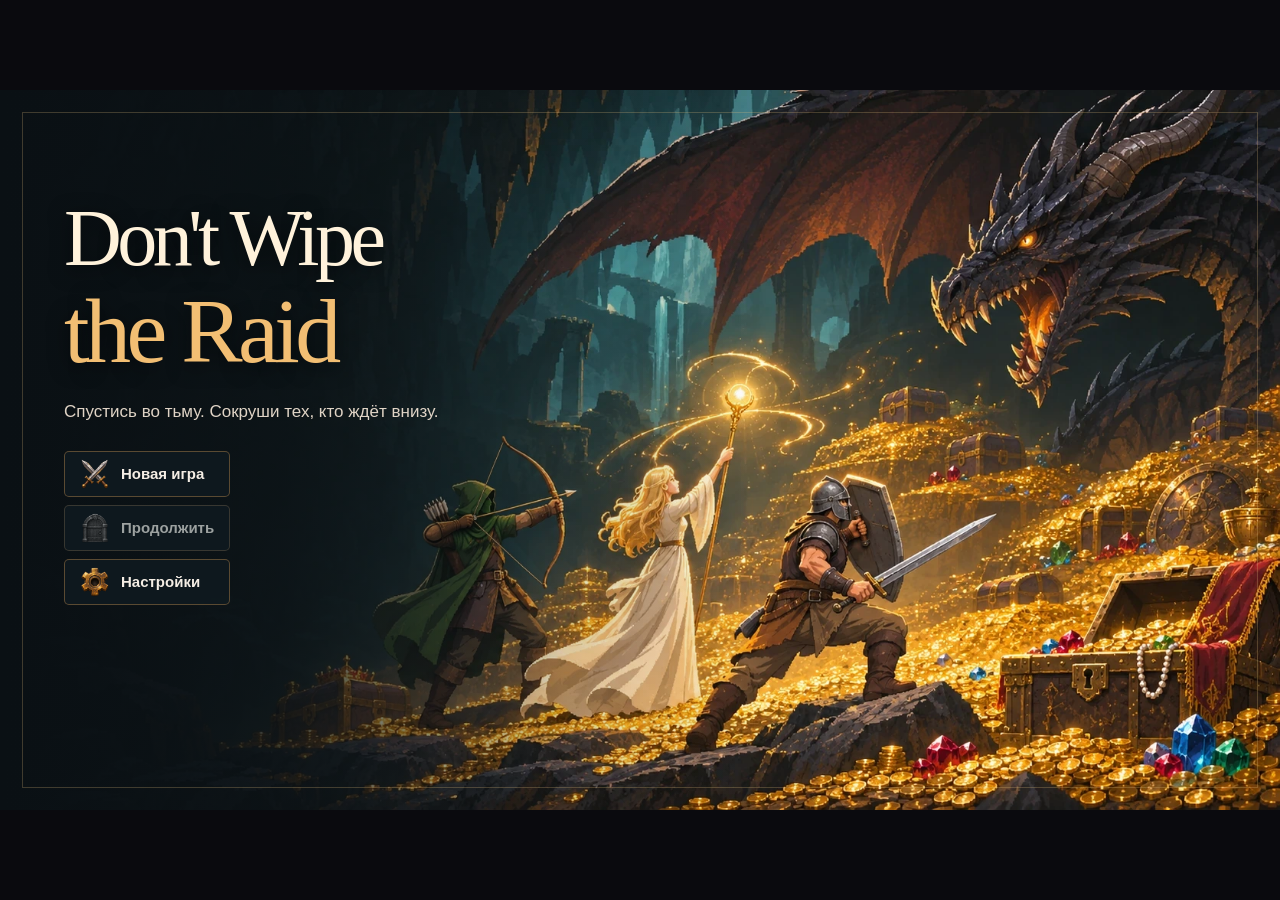
==== prototype/index.html @ 0333f0d5 "Add a bestiary and refresh raid UI and combat" ====
<!DOCTYPE html>
<html lang="ru">
<head>
<meta charset="UTF-8">
<title>Don't Wipe the Raid</title>
<link id="menu-cover-preload" rel="preload" as="image" href="assets/backgrounds/dragon-menu-v4-optimized.webp" fetchpriority="high">
<link rel="icon" href="assets/out/coin.png">
<link rel="stylesheet" href="style.css?v=potion-loadout-1">
<link rel="stylesheet" href="css/screens.css?v=bestiary-1">
<link rel="stylesheet" href="css/bestiary.css?v=bestiary-3">
<link rel="stylesheet" href="css/upgrade.css?v=skill-panel-1">
</head>
<body>
<div id="stage">
  <!-- Игровой canvas: сцена забега (комнаты, персонажи, лут, панель навыков) -->
  <canvas id="game-canvas" width="1280" height="720"></canvas>

  <!-- DOM-экраны поверх canvas. -->
  <div class="screen" id="screen-menu"></div>
  <div class="screen" id="screen-location"></div>
  <div class="screen" id="screen-bestiary"></div>
  <div class="screen" id="screen-upgrade"></div>
  <div class="screen" id="screen-panel"></div>
  <div class="screen" id="screen-results"></div>
</div>

<!-- Сначала конфигурация и состояние, затем модули экранов и игрового цикла. -->
<script src="js/skill-tree-data.js?v=burrow-priest-1"></script>
<script src="js/config.js?v=rift-petrify-1"></script>
<script src="js/bestiary-data.js?v=rift-petrify-1"></script>
<script src="js/forge-motion.js?v=wilds-art-1"></script>
<script src="js/rift-motion.js?v=rift-1"></script>
<script src="js/assets.js?v=skill-panel-1&amp;art=priest-modes-1&amp;hero=hd-1&amp;menu=bestiary-1"></script>
<script src="js/state.js?v=bestiary-1"></script>
<script src="js/audio.js?v=rift-1"></script>
<script src="js/chars.js?v=crypt-art-1"></script>
<script src="js/screens.js?v=bestiary-1"></script>
<script src="js/bestiary.js?v=bestiary-1"></script>
<script src="js/upgrade.js?v=skill-toolbar-1"></script>
<script src="js/paneleditor.js?v=skill-panel-1"></script>
<script src="js/sim.js?v=rift-petrify-1"></script>
<script src="js/run.js?v=bestiary-1"></script>
<script src="js/panel.js?v=skill-panel-1"></script>
<script src="js/input.js?v=warrior-and-noise-bomb-1"></script>
<script src="js/main.js?v=bestiary-1"></script>
</body>
</html>
---- prototype/style.css ----
/* Общая палитра лагеря и рейда. */
:root {
  --bg: #101118;
  --surface: #191a23;
  --raised: #22232f;
  --edge: #353542;
  --ink: #f5eee5;
  --muted: #b0aaba;
  --gold: #ffd092;
  --gold-hover: #ffe0b3;
  --display: Georgia, "Times New Roman", serif;
}
html, body {
  margin: 0;
  height: 100%;
  overflow: hidden;
  background: #0a0a0e;
  font-family: "Segoe UI", Arial, sans-serif;
  color: var(--ink);
}
#stage {
  position: absolute;
  left: 50%;
  top: 50%;
  width: 1280px;
  height: 720px;
  transform: translate(-50%, -50%) scale(var(--stage-scale, 1));
}
#game-canvas { position: absolute; inset: 0; background: var(--bg); }
.screen {
  position: absolute;
  inset: 0;
  display: none;
  background: radial-gradient(ellipse at 85% 0, #23212c, var(--bg) 67%);
}
.screen.active { display: block; }
button, input { font: inherit; }
button:focus-visible, input:focus-visible { outline: 2px solid var(--gold); outline-offset: 3px; }
---- prototype/css/screens.css ----
.btn {
  display: inline-flex;
  align-items: center;
  justify-content: center;
  gap: 26px;
  min-height: 46px;
  padding: 0 20px;
  border: 1px solid var(--edge);
  border-radius: 8px;
  background: var(--surface);
  color: var(--ink);
  font-size: 15px;
  font-weight: 650;
  cursor: pointer;
  transition: background 150ms, border-color 150ms;
}
.btn:hover { background: var(--raised); border-color: var(--gold); }
.btn-gold { background: var(--gold); border-color: var(--gold); color: #201713; }
.btn-gold:hover { background: var(--gold-hover); }
.btn:disabled { background: var(--surface); border-color: var(--edge); color: #898393; cursor: default; }
.scr-h2, .scr-card-location h3 { margin: 0; font: 400 40px var(--display); }
.scr-cover {
  position: absolute;
  inset: 0;
  display: grid;
  align-items: start;
  padding: 108px 64px 0;
  background:
    linear-gradient(90deg, #0a1014 0%, #0a1014c9 22%, #0a101423 44%, transparent 59%),
    url("../assets/backgrounds/dragon-menu-v4-optimized.webp") center/cover #0a1014;
}
.scr-cover::before {
  content: "";
  position: absolute;
  inset: 22px;
  border: 1px solid #deba7d40;
  pointer-events: none;
}
.scr-cover-copy { position: relative; width: 440px; }
.scr-title {
  margin: 0;
  color: #fff2db;
  font: 400 80px/1.02 var(--display);
  letter-spacing: -.057em;
  text-shadow: 0 4px 20px #0009;
}
.scr-title span { display: block; }
.scr-title span + span { margin-top: 5px; color: #f2be73; font-size: 1.15em; }
.scr-intro { margin: 21px 0 25px; color: #e0d4c6; font-size: 17px; line-height: 1.55; white-space: nowrap; }
.scr-menu-buttons { display: grid; gap: 8px; width: max-content; }
.scr-menu-buttons .btn {
  justify-content: flex-start;
  gap: 11px;
  min-height: 46px;
  padding: 0 15px;
  border-radius: 5px;
  border-color: #a87c4880;
  background: #101a20d9;
}
.scr-menu-buttons .btn:hover:not(:disabled) { border-color: #f0c483; background: #233036; }
.scr-menu-buttons img { flex: 0 0 30px; width: 30px; height: 30px; object-fit: contain; }
.scr-menu-buttons .btn:disabled { border-color: #816e525e; color: #9ca1a0; }
.scr-menu-buttons .btn:disabled img { filter: grayscale(1); opacity: .72; }
.scr-dialog {
  box-sizing: border-box;
  width: min(432px, calc(100vw - 30px));
  max-height: calc(100vh - 30px);
  margin: auto;
  padding: 0;
  border: 1px solid #93724d;
  border-radius: 12px;
  background: linear-gradient(145deg, #243037, #12191e 60%);
  color: var(--ink);
  color-scheme: dark;
  box-shadow: 0 22px 60px #000a;
}
.scr-dialog::backdrop { background: #080f15a8; backdrop-filter: blur(2px); }
.scr-dialog form { padding: 24px; }
.scr-dialog-header, .scr-dialog-footer {
  display: flex;
  align-items: center;
  justify-content: space-between;
  gap: 10px;
}
.scr-dialog-header .scr-h2 { font-size: 35px; }
.scr-dialog-close {
  position: relative;
  flex: 0 0 36px;
  min-height: 36px;
  padding: 0;
  border-color: #6d5844;
  background: #151e24;
}
.scr-dialog-close::before, .scr-dialog-close::after {
  content: "";
  position: absolute;
  width: 14px;
  height: 2px;
  background: currentColor;
  transform: rotate(45deg);
}
.scr-dialog-close::after { transform: rotate(-45deg); }
.scr-confirm-description { margin: 18px 0 25px; color: #e0d4c6; font-size: 14px; line-height: 1.55; }
.scr-confirm-actions { justify-content: center; flex-wrap: wrap; }
.scr-dialog-footer .btn { min-height: 40px; }
.scr-volume { min-width: 0; margin: 22px 0 24px; padding: 0; border: 0; }
.scr-volume legend { padding: 0; color: #dfc49f; font-size: 13px; font-weight: 650; }
.scr-settings-footer { flex-wrap: wrap; }
.scr-settings-footer span { color: #d2c7ba; font-size: 12px; }
.scr-settings-credit { color: #e8cb8e; font-size: 12px; text-underline-offset: 2px; }
.scr-settings-footer .btn { margin-left: auto; }
.scr-result-art, .scr-report {
  border: 1px solid var(--edge);
  border-radius: 14px;
  background-color: var(--surface);
}
.scr-slider-row {
  display: grid;
  grid-template-columns: 1fr auto;
  gap: 8px;
  align-items: center;
  margin-top: 8px;
  padding: 12px 14px;
  background: #0d151b;
  border: 1px solid #4b433f;
  border-radius: 8px;
}
.scr-slider-row label { font-size: 14px; font-weight: 600; }
.scr-slider-row output { color: var(--gold); font-size: 14px; font-variant-numeric: tabular-nums; }
.scr-slider-row input { grid-column: 1 / -1; width: 100%; height: 20px; margin: 0; accent-color: var(--gold); cursor: pointer; }
.scr-location { padding: 46px 54px; }
.scr-camp {
  box-sizing: border-box;
  height: 100%;
  display: grid;
  grid-template-rows: auto minmax(0, 1fr);
  gap: 26px;
  padding-block: 40px;
}
.scr-statusbar, .scr-status-info { display: flex; align-items: center; justify-content: space-between; gap: 20px; }
.scr-status-info span { display: flex; align-items: center; gap: 6px; color: var(--muted); }
.scr-status-info b { color: var(--gold); }
.scr-status-info .scr-camp-runes b { color: #ddd3ff; }
.scr-status-info img { width: 22px; image-rendering: pixelated; }
.scr-raid-grid { display: grid; grid-template-rows: minmax(0, 1fr) auto; gap: 16px; }
.scr-carousel { min-width: 0; display: grid; }
.scr-card-location {
  position: relative;
  display: flex;
  align-items: end;
  box-sizing: border-box;
  overflow: hidden;
  isolation: isolate;
  padding: 32px;
  border: 1px solid #77604d;
  border-radius: 14px;
  background: #171b24;
}
.scr-carousel-art, .scr-card-location::after { position: absolute; inset: 0; width: 100%; height: 100%; z-index: -1; }
.scr-carousel-art { object-fit: cover; }
.scr-art-enter { animation: scr-art-enter .25s ease-out; }
@keyframes scr-art-enter { from { opacity: .4; } }
.scr-card-location::after {
  content: "";
  background: linear-gradient(0deg, #111019 2%, #13121bc9 28%, transparent 72%),
    linear-gradient(90deg, #1110196b, transparent 54%);
}
.scr-carousel-info h3 { font-size: 50px; margin: 0; }
.scr-location-meta { color: var(--gold); font-size: 14px; font-weight: 650; }
.scr-carousel-info .scr-location-meta { margin: 8px 0 16px; }
.scr-location-cleared { color: #9dd6b0; }
.scr-location-buttons { display: flex; flex-wrap: wrap; gap: 10px; }
.scr-location-buttons .btn { min-width: 132px; }
.scr-carousel-arrow {
  position: absolute;
  top: 42%;
  width: 47px;
  min-height: 47px;
  padding: 0;
  border-color: #b08c65;
  background: #14121ce8;
  color: var(--gold);
  border-radius: 9px;
}
.scr-carousel-arrow:disabled {
  background: #17161de0;
  border-color: #615967;
  color: #88818e;
}
.scr-carousel-arrow span { width: 9px; height: 9px; border: solid currentColor; border-width: 2px 2px 0 0; }
.scr-carousel-prev { left: 20px; }
.scr-carousel-prev span { transform: translateX(2px) rotate(-135deg); }
.scr-carousel-next { right: 20px; }
.scr-carousel-next span { transform: translateX(-2px) rotate(45deg); }
.scr-card-preview .scr-carousel-art { object-position: center 60%; }
.scr-card-preview::after {
  background: linear-gradient(90deg, #111019a8, transparent 40%),
    linear-gradient(0deg, #111019a0, transparent 34%);
}
.scr-demo-dialog {
  width: min(560px, calc(100vw - 30px));
  background: #121723d9;
}
.scr-demo-dialog::backdrop { background: #080f1560; backdrop-filter: none; }
.scr-demo-dialog .scr-h2 { color: var(--gold); font-size: 30px; }
.scr-demo-dialog p { margin: 10px 0 0; color: var(--ink); font-size: 16px; }
.scr-party {
  display: grid;
  grid-template-columns: max-content max-content;
  align-items: center;
  justify-content: space-between;
  gap: 24px;
}
.scr-party-roster, .scr-party-actions { display: grid; gap: 10px; }
.scr-party-roster { grid-auto-flow: column; grid-auto-columns: 154px; }
.scr-party-actions { grid-template-columns: 154px 180px 154px; }
.scr-party .scr-hero, .scr-party .btn {
  box-sizing: border-box;
  height: 54px;
  padding: 0 10px;
  gap: 10px;
  border-radius: 7px;
}
.scr-party .scr-hero {
  border-color: #463c40;
  background: linear-gradient(145deg, #25222a, #181820);
}
.scr-hero { display: flex; align-items: center; gap: 12px; padding: 8px; background: #15151edb; border: 1px solid var(--edge); border-radius: 8px; }
.scr-hero strong, .scr-hero span { display: block; }
.scr-hero span { color: var(--muted); margin-top: 3px; font-size: 13px; }
.scr-portrait { position: relative; width: 57px; height: 57px; overflow: hidden; border-radius: 6px; background: #292734; }
.scr-portrait img { position: absolute; width: 182px; left: -62px; top: -45px; image-rendering: pixelated; }
.scr-party .scr-portrait { flex: 0 0 36px; height: 36px; background: #302b31; }
.scr-party .scr-portrait img { width: 152px; left: -60px; top: -34px; image-rendering: auto; }
.scr-party .scr-hero strong { font-size: 14px; }
.scr-party .scr-hero span { margin-top: 2px; font-size: 12px; }
.scr-party .btn {
  justify-content: flex-start;
  border-color: #806042;
  background: linear-gradient(145deg, #362b27, #201d24);
  color: #ffdfae;
  font-size: 14px;
  text-align: left;
  white-space: nowrap;
}
.scr-party .btn:hover {
  border-color: var(--gold);
  background: linear-gradient(145deg, #47362b, #2b2428);
}
.scr-party-actions img { flex: 0 0 34px; width: 34px; height: 34px; object-fit: contain; }
.scr-results-page {
  box-sizing: border-box;
  height: 100%;
  padding-block: 40px;
  display: grid;
  grid-template-rows: auto minmax(0, 1fr) auto;
  gap: 16px;
}
.scr-result-art { position: relative; display: flex; align-items: end; padding: 34px; overflow: hidden; }
.scr-result-art img, .scr-result-art::after { position: absolute; inset: 0; width: 100%; height: 100%; }
.scr-result-art img { object-fit: cover; }
.scr-result-art::after {
  content: "";
  background: linear-gradient(0deg, #12121af7, #12121a52 49%, transparent 77%),
    linear-gradient(90deg, #12121a7a, transparent 52%);
}
.scr-result-art > div { position: relative; z-index: 1; }
.scr-results-title { margin: 6px 0 0; font: 400 55px var(--display); }
.scr-results-win { color: var(--gold); }
.scr-results-wipe { color: #ff948b; }
.scr-report {
  padding: 16px 18px;
  display: grid;
  grid-template-columns: 220px 190px minmax(0, 1fr) auto;
  align-items: center;
  gap: 20px;
}
.scr-report-progress {
  display: grid;
  grid-template-columns: 1fr auto;
  gap: 12px;
  align-items: center;
  color: var(--muted);
  font-size: 14px;
}
.scr-report-progress strong { color: var(--gold); }
.scr-report-progress progress { grid-column: 1 / -1; width: 100%; height: 8px; accent-color: var(--gold); }
.scr-results-rewards {
  display: flex;
  align-items: center;
  gap: 15px;
  padding-left: 18px;
  border-left: 1px solid var(--edge);
  color: var(--muted);
  font-size: 14px;
}
.scr-results-rewards > div { display: flex; align-items: center; gap: 5px; }
.scr-results-rewards img { width: 24px; image-rendering: pixelated; }
.scr-results-rewards b { display: block; color: var(--gold); font-size: 23px; line-height: 1.05; }
.scr-results-rewards .scr-result-runes b { color: #ddd3ff; }
.scr-result-roster { display: grid; grid-template-columns: repeat(3, minmax(0, 1fr)); gap: 7px; }
.scr-result-hero {
  display: flex;
  align-items: center;
  gap: 7px;
  padding: 5px;
  border: 1px solid var(--edge);
  border-radius: 7px;
  background: var(--bg);
}
.scr-result-hero strong, .scr-result-hero span { display: block; white-space: nowrap; }
.scr-result-hero strong { font-size: 12px; }
.scr-result-hero span { margin-top: 2px; color: var(--muted); font-size: 11px; }
.scr-result-hero .scr-portrait { flex: 0 0 36px; height: 36px; }
.scr-result-hero .scr-portrait img { width: 125px; left: -42px; top: -31px; }
.scr-result-fallen .scr-portrait { filter: grayscale(1); }
.scr-result-fallen span { color: #ff948b; }
.scr-result-actions { grid-column: 4; display: grid; gap: 7px; }
.scr-result-actions .btn { min-height: 36px; white-space: nowrap; }
.scr-result-actions .btn[aria-expanded="true"] { border-color: var(--gold); }
.scr-stats-dialog {
  inset: 0 0 var(--stats-bottom, 120px);
  width: min(880px, calc(100vw - 30px));
  max-height: calc(100dvh - var(--stats-bottom, 120px) - 24px);
  overflow: auto;
}
.scr-stats-filter { display: flex; align-items: center; gap: 10px; margin: 15px 0 0; color: var(--muted); font-size: 14px; }
.scr-stats-filter select { padding: 5px 8px; border: 1px solid #6d5844; border-radius: 6px; background: #151e24; color: var(--ink); font: inherit; }
.scr-stats-party {
  display: grid;
  grid-template-columns: repeat(auto-fit, minmax(min(100%, 222px), 1fr));
  gap: 10px;
  margin-top: 16px;
}
.scr-stats-hero {
  padding: 14px;
  border: 1px solid var(--edge);
  border-radius: 9px;
  background: var(--bg);
  font-size: 14px;
}
.scr-stats-hero h3 { margin: 0; color: var(--gold); font: 400 23px var(--display); }
.scr-stats-hero h4 { margin: 13px 0 5px; color: var(--muted); font-size: 13px; font-weight: 600; }
.scr-stats-hero b { color: var(--ink); white-space: nowrap; }
.scr-stats-list { display: grid; grid-template-columns: 1fr auto; gap: 6px 9px; margin: 0; }
.scr-stats-list dd { margin: 0; text-align: right; white-space: nowrap; }
.scr-stats-list small, .scr-stats-received small, .scr-stats-death small { display: block; margin-top: 3px; color: var(--muted); }
.scr-stats-empty, .scr-stats-survived { margin: 0; color: var(--muted); }
.scr-stats-received { margin: 7px 0 12px; color: var(--muted); font-size: 13px; }
.scr-stats-death, .scr-stats-survived { margin: 0; padding-top: 9px; border-top: 1px solid var(--edge); }
.scr-stats-death { color: #ff948b; }
@media (prefers-reduced-motion: reduce) {
  .btn { transition: none; }
  .scr-art-enter { animation: none; }
}
---- prototype/css/bestiary.css ----
.bestiary-page {
  box-sizing: border-box;
  display: grid;
  height: 100%;
  padding-block: 40px;
  grid-template-rows: auto minmax(0, 1fr);
  gap: 26px;
}

.bestiary-layout {
  display: grid;
  grid-template-columns: 328px minmax(0, 1fr);
  grid-template-rows: minmax(0, 1fr);
  gap: 16px;
  min-height: 0;
}

.bestiary-index,
.bestiary-details {
  overflow: auto;
  scrollbar-color: #806447 #181720;
  border: 1px solid #514653;
  border-radius: 12px;
  background: #181820;
}

.bestiary-index {
  padding: 16px;
}

.bestiary-group + .bestiary-group {
  margin-top: 22px;
}

.bestiary-group h3 {
  display: flex;
  align-items: baseline;
  justify-content: space-between;
  gap: 12px;
  margin: 0 0 9px;
  padding: 0 2px;
  font: 400 19px/1.25 var(--display);
  color: #f5dec0;
}

.bestiary-group h3 span {
  white-space: nowrap;
  color: var(--muted);
  font: 500 12px "Segoe UI", sans-serif;
  font-variant-numeric: tabular-nums;
}

.bestiary-cards {
  display: grid;
  gap: 6px;
  margin: 0;
  padding: 0;
  list-style: none;
}

.bestiary-card {
  box-sizing: border-box;
  display: flex;
  align-items: center;
  gap: 10px;
  width: 100%;
  min-height: 52px;
  padding: 4px 8px;
  border: 1px solid #514653;
  border-radius: 7px;
  background: #22212b;
  color: var(--ink);
  font-size: 14px;
  font-weight: 650;
  text-align: left;
}

button.bestiary-card {
  cursor: pointer;
}

button.bestiary-card:hover,
.bestiary-card[aria-pressed="true"] {
  border-color: #b99161;
  background: linear-gradient(120deg, #433127, #29242b);
}

.bestiary-card[aria-pressed="true"] {
  box-shadow: inset 3px 0 #e5b575;
}

.bestiary-card small {
  display: block;
  margin-top: 2px;
  color: #e5b575;
  font-size: 12px;
}

.bestiary-thumb {
  display: grid;
  flex: 0 0 42px;
  height: 42px;
  place-items: center;
  overflow: hidden;
  border-radius: 5px;
  background: radial-gradient(ellipse at 50% 60%, #4a3635, #241f29);
}

.bestiary-thumb img {
  width: 38px;
  height: 38px;
  object-fit: contain;
  filter: drop-shadow(0 2px 3px #0009);
}

.bestiary-unknown {
  border-color: #3b3541;
  background: #1d1c25;
  color: var(--muted);
  font-weight: 400;
}

.bestiary-unknown .bestiary-thumb {
  background: #27242e;
  color: #b9a99c;
  font: 400 26px var(--display);
}

.bestiary-details {
  box-sizing: border-box;
  align-self: start;
  max-height: 100%;
  padding: 23px 25px;
  background: linear-gradient(150deg, #28242d, #191820 60%);
}

.bestiary-details:has(.bestiary-empty) {
  align-self: stretch;
}

.bestiary-empty {
  display: grid;
  height: 100%;
  align-content: center;
  justify-items: center;
  gap: 9px;
  text-align: center;
}

.bestiary-empty img {
  width: 72px;
  margin-bottom: 4px;
}

.bestiary-empty h3,
.bestiary-entry-header h3 {
  margin: 0;
  color: #f8e7d0;
  font: 400 34px/1.13 var(--display);
}

.bestiary-empty p,
.bestiary-entry-header p {
  margin: 0;
  color: var(--muted);
}

.bestiary-entry-header p {
  margin-bottom: 5px;
  color: #dfb786;
  font-size: 13px;
  font-weight: 650;
}

.bestiary-entry-body {
  display: grid;
  grid-template-columns: 244px minmax(0, 1fr);
  align-items: start;
  gap: 24px;
  margin-top: 17px;
}

.bestiary-portrait {
  --scene-floor: .75; /* Пол на исходном фоне — 540 из 720. */
  --portrait-floor: 96%;
  position: relative;
  height: 282px;
  margin: 0;
  isolation: isolate;
  overflow: hidden;
  border: 1px solid #745a4a;
  border-radius: 8px;
  background: #17151c;
}

.bestiary-habitat {
  position: absolute;
  top: 0;
  inset-inline: 0;
  width: 100%;
  height: calc(var(--portrait-floor) / var(--scene-floor));
  object-fit: cover;
  opacity: .38;
}

.bestiary-portrait::after {
  position: absolute;
  inset: 0;
  content: "";
  background: radial-gradient(ellipse at 50% 56%, #f0ac6240, transparent 65%),
    linear-gradient(0deg, #15131ca8, transparent 33%);
}

.bestiary-figure {
  position: absolute;
  z-index: 1;
  left: 8%;
  bottom: calc(100% - var(--portrait-floor));
  width: 84%;
  height: 72%;
  object-fit: contain;
  object-position: center bottom;
  filter: drop-shadow(0 8px 9px #000b);
}

.bestiary-notes {
  font-size: 14px;
  line-height: 1.48;
  color: #ded4cb;
}

.bestiary-notes p,
.bestiary-notes dl,
.bestiary-notes dd {
  margin: 0;
}

.bestiary-notes .bestiary-bio {
  margin-bottom: 13px;
  color: #f2e7db;
  font-size: 15px;
}

.bestiary-chapter {
  display: grid;
  gap: 10px;
  padding-top: 12px;
  border-top: 1px solid #463e46;
}

.bestiary-chapter + .bestiary-chapter {
  margin-top: 15px;
}

.bestiary-topic,
.bestiary-chapter-title {
  margin: 0 0 3px;
  color: #ecc18c;
  font: 600 14px "Segoe UI", sans-serif;
}

.bestiary-chapter-title {
  color: #f8e7d0;
  font: 400 19px var(--display);
}

.bestiary-chapter dt {
  color: #f2e7db;
  font-weight: 650;
}

.bestiary-chapter dd + dt {
  margin-top: 4px;
}

.bestiary-advice {
  padding: 8px 12px;
  border-left: 2px solid #ac8056;
  border-radius: 4px;
  background: #c8975520;
}
---- prototype/css/upgrade.css ----
/* Общий каркас подготовки к рейду. */
.up-page { padding: 46px 54px; }
.up-header, .up-header-right { display: flex; align-items: center; justify-content: space-between; gap: 18px; }
.up-balance { display: flex; align-items: center; gap: 7px; color: var(--muted); font-size: 15px; }
.up-balance b { color: var(--gold); }
.up-balance-runes b { color: #ddd3ff; }
.up-balance img, .up-buy img { width: 19px; image-rendering: pixelated; }
.up-reset-description p { margin: 0 0 8px; }
.up-reset-shortfall { color: #ff948b; }

/* Карта дерева навыков */
.up-tree-page {
  display: grid;
  grid-template-rows: auto minmax(0, 1fr) auto;
  gap: 10px;
  height: 100%;
  box-sizing: border-box;
  padding: 26px 44px;
}
.up-tree-page .up-header h2 { white-space: nowrap; }
.up-tree-page .up-header-right { gap: 16px; }
.up-map-controls, .up-wallet {
  display: flex;
  align-items: center;
  gap: 14px;
  min-height: 44px;
  box-sizing: border-box;
  padding: 0 12px;
  border: 1px solid #605048;
  border-radius: 8px;
  background: #191820;
  white-space: nowrap;
}
.up-zoom-controls {
  display: flex;
  align-items: center;
  gap: 10px;
  padding-right: 16px;
  border-right: 1px solid #514653;
  color: var(--ink);
  font-size: 15px;
}
.up-map-controls .btn {
  min-height: 32px;
  padding-inline: 12px;
  border-radius: 7px;
  font-size: 13px;
}
.up-map-controls .up-fit { min-width: 98px; }
.up-help { position: relative; }
.up-map-controls :is(.up-zoom-out, .up-zoom-in, .up-help-button) {
  width: 34px;
  padding: 0;
  font-size: 19px;
}
.up-map-controls .btn:not(:disabled):is(.up-zoom-out, .up-zoom-in, .up-help-button) {
  border-color: #806042;
  color: #ffdfae;
}
.up-map-controls .btn:not(:disabled):is(.up-zoom-out, .up-zoom-in, .up-help-button):hover,
.up-map-controls .up-help-button[aria-expanded="true"] {
  border-color: var(--gold);
}
.up-wallet {
  justify-content: space-between;
  min-width: 214px;
  padding-inline: 14px;
}
.up-wallet .up-balance + .up-balance {
  padding-left: 12px;
  border-left: 1px solid #514653;
}
.up-wallet b { font-variant-numeric: tabular-nums; }
.up-tree-page :is(.up-reset, .up-back) { min-height: 44px; }
.up-tree-page .up-reset {
  width: 44px;
  padding: 0;
  border-color: #806042;
}
.up-tree-page .up-reset:hover { border-color: var(--gold); }
.up-reset img { width: 39px; height: 39px; object-fit: contain; }
.up-help-toast {
  position: absolute;
  z-index: 2;
  top: calc(100% + 19px);
  right: 0;
  width: max-content;
  padding: 10px 14px;
  border: 1px solid #8a6b52;
  border-radius: 8px;
  background: var(--raised);
  box-shadow: 0 6px 20px #0009;
  color: var(--ink);
  font-size: 14px;
  line-height: 1.55;
}
.up-help-toast p { margin: 0; }
.up-map {
  position: relative;
  overflow: clip;
  border: 1px solid #534657;
  border-radius: 14px;
  background: linear-gradient(#12162440, #1216244d),
    url("../assets/backgrounds/skill-tree-cemetery-v2-optimized.webp") center / cover #161b2c;
  cursor: grab;
  user-select: none;
  touch-action: none;
}
.up-map:focus-visible { outline: 2px solid var(--gold); outline-offset: 2px; }
.up-map-panning, .up-map-panning .up-socket { cursor: grabbing; }
.up-world {
  position: absolute;
  top: 0;
  left: 0;
  transform-origin: top left;
}
.up-links { position: absolute; inset: 0; width: 100%; height: 100%; pointer-events: none; }
.up-vertex {
  position: absolute;
  box-sizing: border-box;
  width: var(--node-size);
  height: var(--node-size);
  display: grid;
  place-items: center;
  border: 2.5px solid var(--branch-line);
  border-radius: 50%;
  box-shadow: inset 0 0 0 4px #10101c50, 0 2px 8px #08071099;
  color: var(--branch);
}
.up-node-label {
  position: absolute;
  bottom: calc(100% + 8px);
  left: 50%;
  transform: translateX(-50%);
  margin: 0;
  color: inherit;
  font: 700 36px/1 var(--display);
  white-space: nowrap;
  text-shadow: 0 1px 4px #080610, 0 0 6px #080610;
  pointer-events: none;
}
.up-root {
  border-color: #f3ca8a;
  background: radial-gradient(circle at 50% 36%, #594332, #2b2329 82%);
  box-shadow: 0 0 28px #e6af5952, inset 0 0 0 4px #261d22;
  color: #ffe1a7;
}
.up-branch {
  border-color: var(--branch);
  background: radial-gradient(circle at 50% 36%, color-mix(in srgb, var(--branch-line) 32%, #262237), #1c1828 82%);
}
.up-branch .scr-portrait { width: 63px; height: 63px; border-radius: 50%; background: transparent; }
.up-branch .scr-portrait img { width: 203px; left: -69px; top: -51px; }
.up-socket {
  padding: 0;
  background: radial-gradient(circle at 50% 36%, #353142, #211d2b 90%);
  cursor: pointer;
}
.up-node-icon { display: inline-block; width: 60px; height: 60px; object-fit: contain; image-rendering: pixelated; }
.up-socket small { position: absolute; bottom: 6px; color: inherit; font: 700 12px/1 "Segoe UI", sans-serif; }
.up-tier-mark { position: absolute; top: 8px; right: 11px; color: var(--branch); font: 700 13px/1 Georgia, serif; }
.up-socket:has(small) .up-node-icon { transform: translateY(-6px); }
.up-detail .up-node-icon { width: 28px; height: 28px; margin-right: 7px; vertical-align: middle; }
.up-socket-learned, .up-socket-full {
  border-color: var(--branch);
  background: radial-gradient(circle at 50% 37%, color-mix(in srgb, var(--branch-line) 56%, #312733), #302738 88%);
}
.up-socket-buyable { border-color: color-mix(in srgb, var(--branch) 84%, #29242e); }
.up-socket-open .up-pixel-glyph, .up-socket-buyable .up-pixel-glyph { filter: grayscale(.55) brightness(.8); }
.up-socket:hover, .up-socket:focus-visible, .up-socket[aria-pressed="true"] { color: var(--branch); border-color: var(--branch); }
.up-socket[aria-pressed="true"] { box-shadow: 0 0 0 3px #17131f, 0 0 0 5px var(--branch); }
.up-socket-active, .up-socket-active:is(:hover, :focus-visible, [aria-pressed="true"]) { border-color: #e7b968; }
.up-socket-active[aria-pressed="true"] { box-shadow: 0 0 0 3px #17131f, 0 0 0 5px #e7b968, 0 0 20px #f7c26450; }
.up-socket-active::before {
  position: absolute;
  inset: 2px;
  border: 2px dashed #ffdf9a;
  border-radius: 50%;
  pointer-events: none;
  content: "";
  animation: up-active-ring 18s linear infinite;
}
@keyframes up-active-ring { to { transform: rotate(360deg); } }
@media (prefers-reduced-motion: reduce) {
  .up-socket-active::before { animation: none; }
}
.up-details { min-height: 58px; }
.up-detail-empty { margin: 0; padding: 15px 3px; color: var(--muted); font-size: 14px; text-align: center; }
.up-detail {
  display: grid;
  grid-template-columns: minmax(178px, max-content) minmax(0, max-content) 100px minmax(122px, max-content);
  gap: 17px;
  align-items: center;
  width: fit-content;
  max-width: 100%;
  margin-inline: auto;
  min-height: 58px;
  padding: 6px 13px;
  box-sizing: border-box;
  border: 1px solid #3e3745;
  border-left: 3px solid var(--branch-line);
  border-radius: 9px;
  background: var(--surface);
}
.up-detail h3 { margin: 1px 0 0; font: 400 21px/1.15 var(--display); }
.up-detail p { margin: 0; }
.up-detail-path { color: var(--branch); font-size: 12px; }
.up-detail-description { max-width: 540px; color: var(--ink); font-size: 14px; line-height: 1.35; }
.up-detail-rank { display: grid; gap: 4px; }
.up-detail-rank label { display: flex; justify-content: space-between; gap: 4px; color: var(--muted); font-size: 12px; }
.up-detail-rank strong { color: var(--branch); }
.up-detail-rank progress { width: 100%; height: 7px; accent-color: var(--branch); }
.up-buy { justify-content: space-between; min-height: 35px; padding: 0 10px; gap: 9px; white-space: nowrap; font-size: 13px; }
.up-buy span { display: flex; align-items: center; gap: 5px; }
.up-requirement { max-width: 200px; color: var(--muted); font-size: 12px; line-height: 1.35; }
.up-complete { color: var(--branch); }

/* Редактор панели */
.pe-page {
  height: 100%;
  box-sizing: border-box;
  display: grid;
  grid-template-rows: auto minmax(0, 1fr);
  gap: 20px;
  padding-block: 36px;
  background: linear-gradient(180deg, #101118ee, #101118be 49%, #101118df),
    url("../assets/backgrounds/forge-armory.webp") center/cover #101118;
}
.pe-layout {
  display: grid;
  grid-template-rows: auto minmax(0, 1fr);
  gap: 16px;
}
.pe-loadout, .pe-available {
  padding: 15px 17px;
  border: 1px solid #605048;
  border-radius: 12px;
  background: linear-gradient(145deg, #29232afc, #191820f7 61%);
}
.pe-available {
  box-sizing: border-box;
  align-self: start;
  max-height: 100%;
  overflow: auto;
  scrollbar-color: #806447 #181720;
}
.pe-section-head {
  display: flex;
  align-items: center;
  justify-content: space-between;
  gap: 14px;
  min-height: 34px;
  margin-bottom: 12px;
}
.pe-section-head h3 { margin: 0; color: #f8e7d0; font: 400 25px/1.15 var(--display); }
.pe-section-head h3 small { margin-left: 8px; color: var(--gold); font: 600 13px "Segoe UI", sans-serif; }
.pe-section-head .pe-hint { margin: 0; text-align: right; }
.pe-clear { min-height: 34px; padding-inline: 12px; font-size: 13px; }
.pe-slots {
  display: grid;
  grid-template-columns: repeat(var(--slot-count), minmax(0, 1fr));
  gap: 8px;
  max-width: calc(var(--slot-count) * 142px);
  margin-inline: auto;
}
.pe-slot {
  position: relative;
  box-sizing: border-box;
  min-height: 114px;
  padding: 8px 6px;
  border-radius: 7px;
  display: grid;
  align-content: center;
  justify-items: center;
  text-align: center;
  gap: 4px;
}
.pe-slot-empty {
  border: 1px dashed #554b50;
  background: #15151ddd;
  color: var(--muted);
  font-size: 12px;
}
.pe-slot-filled {
  border: 1px solid #806042;
  background: radial-gradient(ellipse at 50% 24%, #47352d, #211c26 75%);
  cursor: grab;
}
.pe-slot-filled:hover { border-color: var(--gold); }
.pe-skill-icon {
  display: block;
  width: 52px;
  height: 52px;
  object-fit: contain;
  pointer-events: none;
  filter: drop-shadow(0 3px 4px #0009);
}
.pe-slot-name { font-size: 13px; font-weight: 650; line-height: 1.17; color: var(--ink); }
.pe-slot-owner { font-size: 12px; color: var(--muted); }
.pe-slot-badge { position: absolute; top: 6px; right: 8px; color: var(--gold); font-size: 12px; font-weight: 650; }
.pe-options { display: grid; grid-template-columns: repeat(3, minmax(0, 1fr)); gap: 8px; }
.pe-option {
  display: grid;
  grid-template-columns: 46px minmax(0, 1fr) auto;
  gap: 12px;
  align-items: center;
  min-height: 68px;
  padding: 8px 12px;
  text-align: left;
  background: linear-gradient(135deg, #2d252b, #1b1a23 70%);
  color: var(--ink);
  border: 1px solid #514653;
  border-radius: 7px;
  cursor: grab;
}
.pe-option:hover { border-color: var(--gold); background: #31262b; }
.pe-option .pe-skill-icon { width: 46px; height: 46px; }
.pe-option strong, .pe-option small { display: block; }
.pe-option strong { font-size: 14px; line-height: 1.2; }
.pe-option small { margin-top: 4px; color: var(--muted); font-size: 12px; line-height: 1.3; }
.pe-add { font-size: 20px; color: var(--gold); }
.pe-hint { margin: 10px 0 0; color: var(--muted); font-size: 13px; line-height: 1.55; }
.pe-empty { margin: 0; padding-bottom: 4px; }
.pe-dragging { opacity: .5; cursor: grabbing; }
.pe-drop-active { border-color: var(--gold); background: #3b2c30; }
.pe-slot.pe-drop-active { border-style: solid; }
.pe-toast {
  display: none;
  position: absolute;
  left: 50%;
  bottom: 12px;
  transform: translateX(-50%);
  background: var(--raised);
  color: var(--gold);
  border: 1px solid var(--gold);
  border-radius: 8px;
  padding: 10px 20px;
  font-size: 14px;
}
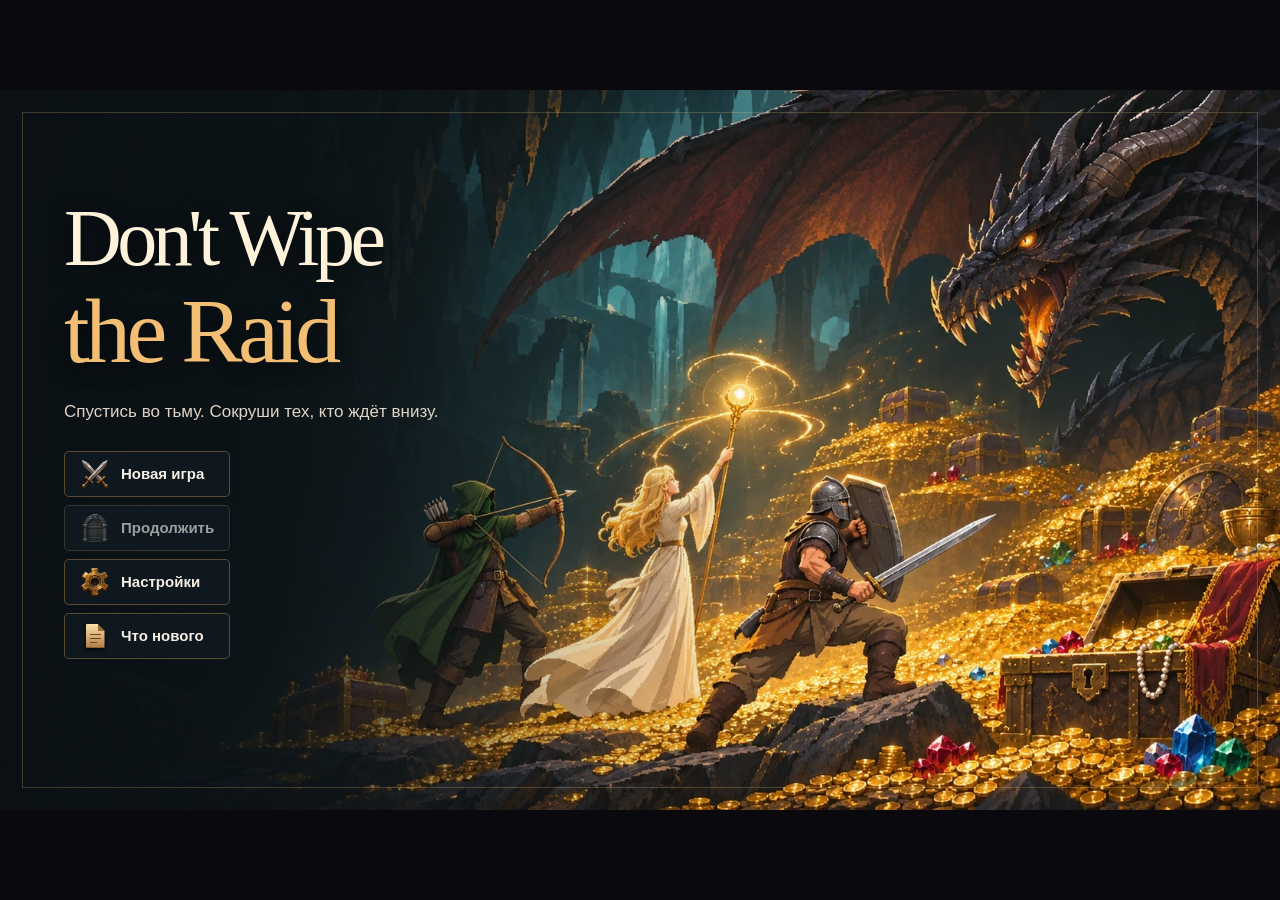
==== commit 804f1260: "Add release notes and improve combat UI" ====
--- a/prototype/index.html
+++ b/prototype/index.html
@@ -6,9 +6,9 @@
 <link id="menu-cover-preload" rel="preload" as="image" href="assets/backgrounds/dragon-menu-v4-optimized.webp" fetchpriority="high">
 <link rel="icon" href="assets/out/coin.png">
 <link rel="stylesheet" href="style.css?v=potion-loadout-1">
-<link rel="stylesheet" href="css/screens.css?v=bestiary-1">
+<link rel="stylesheet" href="css/screens.css?v=combat-stats-align-1">
 <link rel="stylesheet" href="css/bestiary.css?v=bestiary-3">
-<link rel="stylesheet" href="css/upgrade.css?v=skill-panel-1">
+<link rel="stylesheet" href="css/upgrade.css?v=tree-currency-1">
 </head>
 <body>
 <div id="stage">
@@ -17,6 +17,7 @@
 
   <!-- DOM-экраны поверх canvas. -->
   <div class="screen" id="screen-menu"></div>
+  <div class="screen" id="screen-news"></div>
   <div class="screen" id="screen-location"></div>
   <div class="screen" id="screen-bestiary"></div>
   <div class="screen" id="screen-upgrade"></div>
@@ -25,24 +26,26 @@
 </div>
 
 <!-- Сначала конфигурация и состояние, затем модули экранов и игрового цикла. -->
-<script src="js/skill-tree-data.js?v=burrow-priest-1"></script>
-<script src="js/config.js?v=rift-petrify-1"></script>
-<script src="js/bestiary-data.js?v=rift-petrify-1"></script>
-<script src="js/forge-motion.js?v=wilds-art-1"></script>
+<script src="js/skill-tree-data.js?v=taunt-pursuit-1"></script>
+<script src="js/config.js?v=dragon-city-death-1"></script>
+<script src="js/bestiary-data.js?v=taunt-pursuit-1"></script>
+<script src="js/forge-motion.js?v=goblin-fall-1"></script>
 <script src="js/rift-motion.js?v=rift-1"></script>
-<script src="js/assets.js?v=skill-panel-1&amp;art=priest-modes-1&amp;hero=hd-1&amp;menu=bestiary-1"></script>
-<script src="js/state.js?v=bestiary-1"></script>
+<script src="js/city-motion.js?v=dragon-city-death-1"></script>
+<script src="js/assets.js?v=dragon-city-summon-1&amp;art=priest-modes-1&amp;hero=hd-1&amp;menu=bestiary-1&amp;city=dragon-city-native-1"></script>
+<script src="js/state.js?v=dragon-city-1"></script>
 <script src="js/audio.js?v=rift-1"></script>
-<script src="js/chars.js?v=crypt-art-1"></script>
-<script src="js/screens.js?v=bestiary-1"></script>
-<script src="js/bestiary.js?v=bestiary-1"></script>
-<script src="js/upgrade.js?v=skill-toolbar-1"></script>
-<script src="js/paneleditor.js?v=skill-panel-1"></script>
-<script src="js/sim.js?v=rift-petrify-1"></script>
-<script src="js/run.js?v=bestiary-1"></script>
-<script src="js/panel.js?v=skill-panel-1"></script>
-<script src="js/input.js?v=warrior-and-noise-bomb-1"></script>
-<script src="js/main.js?v=bestiary-1"></script>
+<script src="js/chars.js?v=dragon-city-1"></script>
+<script src="js/release-notes.js?v=3"></script>
+<script src="js/screens.js?v=combat-stats-align-1"></script>
+<script src="js/bestiary.js?v=dragon-city-portraits-1"></script>
+<script src="js/upgrade.js?v=attack-tree-1"></script>
+<script src="js/paneleditor.js?v=skill-aim-1"></script>
+<script src="js/sim.js?v=skill-effect-preview-1"></script>
+<script src="js/run.js?v=party-card-layout-2"></script>
+<script src="js/panel.js?v=skill-effect-preview-1"></script>
+<script src="js/input.js?v=skill-aim-1"></script>
+<script src="js/main.js?v=release-notes-1"></script>
 </body>
 </html>
 
--- a/prototype/css/screens.css
+++ b/prototype/css/screens.css
@@ -59,6 +59,34 @@
 }
 .scr-menu-buttons .btn:hover:not(:disabled) { border-color: #f0c483; background: #233036; }
 .scr-menu-buttons img { flex: 0 0 30px; width: 30px; height: 30px; object-fit: contain; }
+.scr-menu-icon {
+  display: grid;
+  place-items: center;
+  flex: 0 0 30px;
+  height: 30px;
+  filter: drop-shadow(0 2px 2px #000b);
+}
+.scr-menu-stats-icon::before {
+  content: "";
+  width: 24px;
+  height: 22px;
+  background: linear-gradient(#ffe1a9, #b37c45);
+  clip-path: polygon(0 86%, 8% 86%, 8% 50%, 26% 50%, 26% 86%, 41% 86%, 41% 28%,
+    59% 28%, 59% 86%, 74% 86%, 74% 7%, 92% 7%, 92% 86%, 100% 86%, 100% 100%, 0 100%);
+}
+.scr-menu-news-icon::before {
+  content: "";
+  width: 19px;
+  height: 24px;
+  border-radius: 1px;
+  background:
+    linear-gradient(#654722 0 0) 4px 10px / 11px 1px no-repeat,
+    linear-gradient(#654722 0 0) 4px 14px / 11px 1px no-repeat,
+    linear-gradient(#654722 0 0) 4px 18px / 7px 1px no-repeat,
+    linear-gradient(45deg, #99692f 50%, transparent 50%) right top / 7px 7px no-repeat,
+    linear-gradient(#ffe1a9, #b37c45);
+  clip-path: polygon(0 0, 12px 0, 100% 7px, 100% 100%, 0 100%);
+}
 .scr-menu-buttons .btn:disabled { border-color: #816e525e; color: #9ca1a0; }
 .scr-menu-buttons .btn:disabled img { filter: grayscale(1); opacity: .72; }
 .scr-dialog {
@@ -100,6 +128,64 @@
   transform: rotate(45deg);
 }
 .scr-dialog-close::after { transform: rotate(-45deg); }
+.scr-raid-stats { width: min(875px, calc(100vw - 30px)); }
+.scr-raid-stats form { padding: 18px 22px 20px; }
+.scr-raid-totals, .scr-raid-outcomes {
+  display: grid;
+  grid-template-columns: repeat(3, minmax(0, 1fr));
+  gap: 7px;
+  margin: 14px 0 8px;
+}
+.scr-raid-totals > div, .scr-raid-outcomes > div {
+  display: grid;
+  align-items: center;
+  gap: 3px 8px;
+  padding: 8px 12px;
+  border: 1px solid #a7804c55;
+  border-radius: 6px;
+  background: #0e161dc2;
+}
+.scr-raid-totals > div:has(img) { position: relative; padding-left: 43px; }
+.scr-raid-totals img {
+  position: absolute;
+  top: 50%;
+  left: 12px;
+  width: 23px;
+  height: 23px;
+  object-fit: contain;
+  transform: translateY(-50%);
+}
+.scr-raid-totals dt, .scr-raid-outcomes dt { color: #dacdbf; font-size: 13px; line-height: 1.15; }
+.scr-raid-totals dd, .scr-raid-outcomes dd {
+  margin: 0;
+  color: var(--gold);
+  font-size: 22px;
+  font-weight: 650;
+  font-variant-numeric: tabular-nums;
+  line-height: 1.15;
+}
+.scr-raid-outcomes { grid-template-columns: repeat(4, minmax(0, 1fr)); margin: 0 0 13px; }
+.scr-raid-outcomes > div { grid-template-columns: 1fr auto; padding: 7px 9px; }
+.scr-raid-outcomes dd { font-size: 16px; }
+.scr-raid-table { overflow-x: auto; }
+.scr-raid-table table { width: 100%; border-collapse: collapse; font-size: 13px; }
+.scr-raid-table caption {
+  padding-bottom: 6px;
+  color: var(--gold);
+  text-align: left;
+  font: 400 21px var(--display);
+}
+.scr-raid-table th, .scr-raid-table td { padding: 8px; border-bottom: 1px solid #a7804c44; }
+.scr-raid-table thead th { color: #dacdbf; background: #1d272c; font-weight: 600; }
+.scr-raid-table thead th:first-child, .scr-raid-table tbody th { text-align: left; }
+.scr-raid-table tbody th { min-width: 100px; font-weight: 650; }
+.scr-raid-table tbody tr:nth-child(odd) { background: #0e161d90; }
+.scr-raid-table td { text-align: center; font-variant-numeric: tabular-nums; }
+.scr-raid-table td:last-child { white-space: nowrap; }
+.scr-raid-table .scr-raid-first { min-width: 115px; color: #dacdbf; }
+.scr-raid-first strong { color: var(--gold); }
+.scr-raid-first small { display: block; margin-top: 2px; font-size: 11px; }
+.scr-raid-note { margin: 8px 0 0; color: #dacdbf; font-size: 12px; }
 .scr-confirm-description { margin: 18px 0 25px; color: #e0d4c6; font-size: 14px; line-height: 1.55; }
 .scr-confirm-actions { justify-content: center; flex-wrap: wrap; }
 .scr-dialog-footer .btn { min-height: 40px; }
@@ -129,6 +215,52 @@
 .scr-slider-row output { color: var(--gold); font-size: 14px; font-variant-numeric: tabular-nums; }
 .scr-slider-row input { grid-column: 1 / -1; width: 100%; height: 20px; margin: 0; accent-color: var(--gold); cursor: pointer; }
 .scr-location { padding: 46px 54px; }
+.scr-news {
+  box-sizing: border-box;
+  display: grid;
+  height: 100%;
+  grid-template-rows: auto minmax(0, 1fr);
+  gap: 24px;
+}
+.scr-news-list {
+  overflow: auto;
+  scrollbar-color: #806447 #191820;
+  margin: 0;
+  padding: 0 26px;
+  list-style: none;
+  border: 1px solid #514653;
+  border-radius: 12px;
+  background: linear-gradient(150deg, #25222b, var(--surface) 70%);
+}
+.scr-news-list:focus-visible { outline: 2px solid var(--gold); outline-offset: 3px; }
+.scr-news-entry {
+  display: grid;
+  grid-template-columns: 158px minmax(0, 1fr);
+  gap: 24px;
+  padding-block: 20px;
+}
+.scr-news-entry + .scr-news-entry { border-top: 1px solid #514653; }
+.scr-news-entry time {
+  padding-top: 5px;
+  color: #e5b575;
+  font-size: 14px;
+  font-variant-numeric: tabular-nums;
+}
+.scr-news-entry h2 {
+  margin: 0 0 8px;
+  color: var(--ink);
+  font: 400 25px/1.2 var(--display);
+}
+.scr-news-entry ul {
+  max-width: 80ch;
+  margin: 0;
+  padding-inline-start: 18px;
+  color: #e0d4c6;
+  font-size: 15px;
+  line-height: 1.5;
+  overflow-wrap: anywhere;
+}
+.scr-news-entry li + li { margin-top: 3px; }
 .scr-camp {
   box-sizing: border-box;
   height: 100%;
@@ -341,10 +473,18 @@
 }
 .scr-stats-hero h3 { margin: 0; color: var(--gold); font: 400 23px var(--display); }
 .scr-stats-hero h4 { margin: 13px 0 5px; color: var(--muted); font-size: 13px; font-weight: 600; }
-.scr-stats-hero b { color: var(--ink); white-space: nowrap; }
-.scr-stats-list { display: grid; grid-template-columns: 1fr auto; gap: 6px 9px; margin: 0; }
-.scr-stats-list dd { margin: 0; text-align: right; white-space: nowrap; }
-.scr-stats-list small, .scr-stats-received small, .scr-stats-death small { display: block; margin-top: 3px; color: var(--muted); }
+.scr-stats-hero b { color: var(--ink); }
+.scr-stats-summary, .scr-stats-list {
+  display: grid;
+  grid-template-columns: minmax(0, 1fr) max-content;
+  align-items: baseline;
+  gap: 6px 9px;
+}
+.scr-stats-list, .scr-stats-list dd { margin: 0; }
+.scr-stats-summary b, .scr-stats-list dd { text-align: right; white-space: nowrap; font-variant-numeric: tabular-nums; }
+.scr-stats-list dt { overflow-wrap: anywhere; }
+.scr-stats-detail { color: var(--muted); font-size: 12px; }
+.scr-stats-death small { display: block; margin-top: 3px; color: var(--muted); }
 .scr-stats-empty, .scr-stats-survived { margin: 0; color: var(--muted); }
 .scr-stats-received { margin: 7px 0 12px; color: var(--muted); font-size: 13px; }
 .scr-stats-death, .scr-stats-survived { margin: 0; padding-top: 9px; border-top: 1px solid var(--edge); }
--- a/prototype/css/upgrade.css
+++ b/prototype/css/upgrade.css
@@ -101,7 +101,7 @@
   border: 1px solid #534657;
   border-radius: 14px;
   background: linear-gradient(#12162440, #1216244d),
-    url("../assets/backgrounds/skill-tree-cemetery-v2-optimized.webp") center / cover #161b2c;
+    var(--up-map-background) center / cover #161b2c;
   cursor: grab;
   user-select: none;
   touch-action: none;
@@ -159,6 +159,22 @@
 .up-node-icon { display: inline-block; width: 60px; height: 60px; object-fit: contain; image-rendering: pixelated; }
 .up-socket small { position: absolute; bottom: 6px; color: inherit; font: 700 12px/1 "Segoe UI", sans-serif; }
 .up-tier-mark { position: absolute; top: 8px; right: 11px; color: var(--branch); font: 700 13px/1 Georgia, serif; }
+.up-currency-badge {
+  position: absolute;
+  right: -2px;
+  bottom: -2px;
+  z-index: 1;
+  width: 32px;
+  height: 32px;
+  box-sizing: border-box;
+  padding: 3px;
+  border: 1.5px solid #9a806d;
+  border-radius: 50%;
+  background: #1d1926;
+  object-fit: contain;
+  image-rendering: pixelated;
+  pointer-events: none;
+}
 .up-socket:has(small) .up-node-icon { transform: translateY(-6px); }
 .up-detail .up-node-icon { width: 28px; height: 28px; margin-right: 7px; vertical-align: middle; }
 .up-socket-learned, .up-socket-full {
@@ -167,10 +183,11 @@
 }
 .up-socket-buyable { border-color: color-mix(in srgb, var(--branch) 84%, #29242e); }
 .up-socket-open .up-pixel-glyph, .up-socket-buyable .up-pixel-glyph { filter: grayscale(.55) brightness(.8); }
-.up-socket:hover, .up-socket:focus-visible, .up-socket[aria-pressed="true"] { color: var(--branch); border-color: var(--branch); }
-.up-socket[aria-pressed="true"] { box-shadow: 0 0 0 3px #17131f, 0 0 0 5px var(--branch); }
-.up-socket-active, .up-socket-active:is(:hover, :focus-visible, [aria-pressed="true"]) { border-color: #e7b968; }
-.up-socket-active[aria-pressed="true"] { box-shadow: 0 0 0 3px #17131f, 0 0 0 5px #e7b968, 0 0 20px #f7c26450; }
+.up-socket:hover, .up-socket:focus-visible, .up-socket[aria-current="true"] { color: var(--branch); border-color: var(--branch); }
+.up-socket[aria-current="true"] { box-shadow: 0 0 0 3px #17131f, 0 0 0 5px var(--branch); }
+.up-socket-active, .up-socket-active:is(:hover, :focus-visible, [aria-current="true"]) { border-color: #e7b968; }
+.up-socket-active[aria-current="true"] { box-shadow: 0 0 0 3px #17131f, 0 0 0 5px #e7b968, 0 0 20px #f7c26450; }
+.up-socket[aria-pressed="true"] { outline: 3px solid var(--ink); outline-offset: 6px; }
 .up-socket-active::before {
   position: absolute;
   inset: 2px;
@@ -184,8 +201,7 @@
 @media (prefers-reduced-motion: reduce) {
   .up-socket-active::before { animation: none; }
 }
-.up-details { min-height: 58px; }
-.up-detail-empty { margin: 0; padding: 15px 3px; color: var(--muted); font-size: 14px; text-align: center; }
+.up-details { min-height: 76px; }
 .up-detail {
   display: grid;
   grid-template-columns: minmax(178px, max-content) minmax(0, max-content) 100px minmax(122px, max-content);
